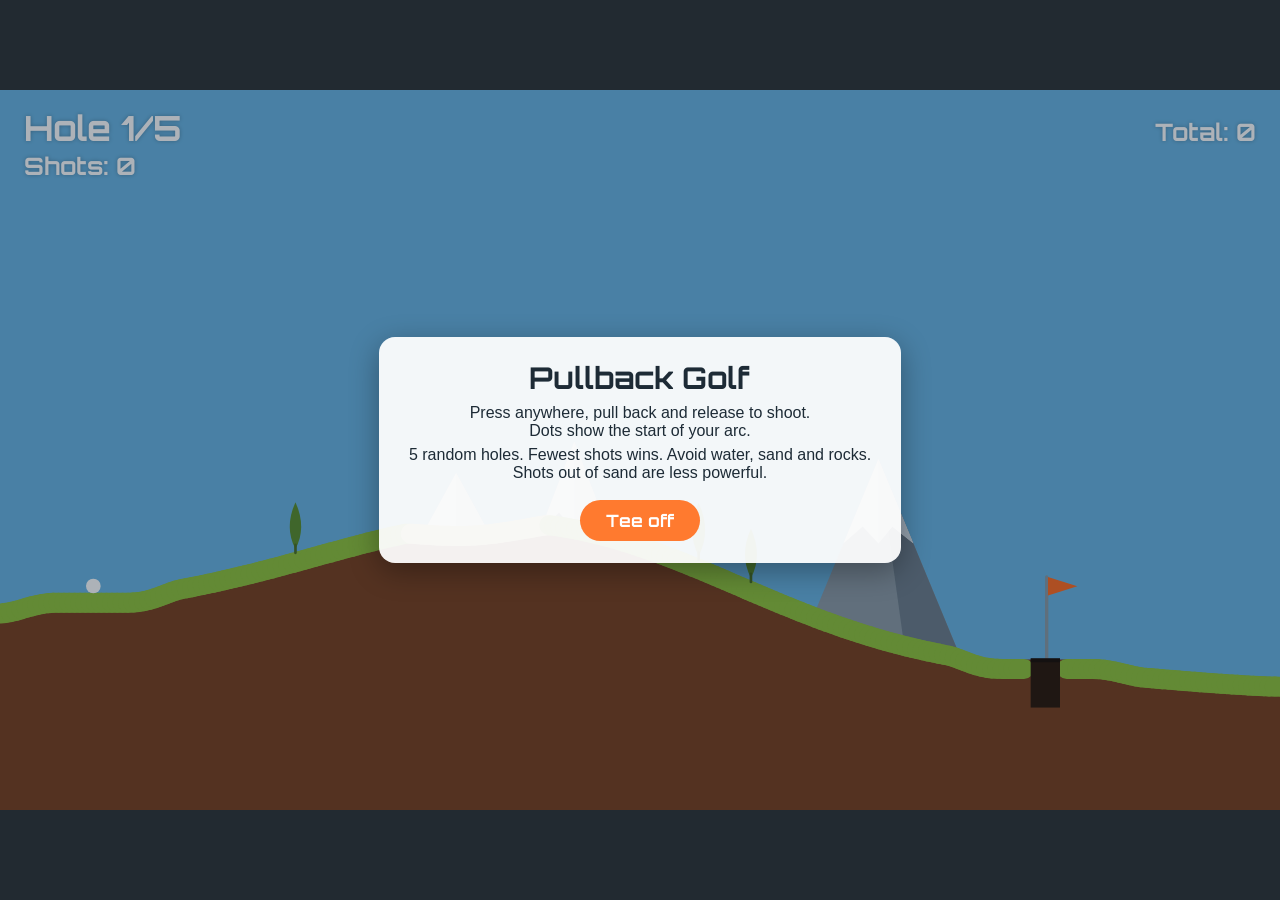
==== public/games/pullback-golf.html @ 54738fc1 "Add Pullback Golf with sand-landing power warning" ====
<!DOCTYPE html>
<html lang="en">
<head>
<meta charset="utf-8">
<meta name="viewport" content="width=device-width, initial-scale=1, viewport-fit=cover">
<title>Pullback Golf</title>
<link href="https://fonts.googleapis.com/css2?family=Orbitron:wght@700&display=swap" rel="stylesheet">
<style>
:root{--bg:#222a31;--panel:#ffffffee;--ink:#1d2b36;--btn:#ff7a2f;--btnink:#fff;box-sizing:border-box;padding-top:env(safe-area-inset-top,0px);padding-bottom:env(safe-area-inset-bottom,0px)}
@media (prefers-color-scheme:dark){:root:not([data-theme="light"]){--bg:#1a2026;--panel:#e9f1f7f2;--ink:#1d2b36}}
html,body{height:100%;margin:0;background:var(--bg);overflow:hidden;font-family:'Trebuchet MS',Verdana,sans-serif}
#wrap{height:100%;display:flex;align-items:center;justify-content:center}
#stage{position:relative;width:min(100vw,calc((100vh - env(safe-area-inset-top,0px) - env(safe-area-inset-bottom,0px))*16/9));aspect-ratio:16/9;touch-action:none;user-select:none}
canvas{position:absolute;inset:0;width:100%;height:100%;display:block}
#ov{position:absolute;inset:0;display:flex;align-items:center;justify-content:center;background:#0a1a2a55}
#ov[hidden]{display:none}
.card{background:var(--panel);color:var(--ink);border-radius:16px;padding:22px 30px;text-align:center;max-width:80%;box-shadow:0 8px 30px #0005}
.card h1{font:700 clamp(18px,3.4vw,30px) Orbitron,sans-serif;margin:0 0 8px}
.card p{margin:6px 0;font-size:clamp(12px,1.8vw,16px)}
.card button{margin-top:12px;border:0;border-radius:24px;padding:10px 26px;background:var(--btn);color:var(--btnink);font:700 clamp(13px,2vw,17px) Orbitron,sans-serif;cursor:pointer}
table{margin:8px auto;border-collapse:collapse;font-size:clamp(12px,1.8vw,16px)}
td,th{padding:3px 14px;border-bottom:1px solid #0002}
</style>
</head>
<body>
<div id="wrap"><div id="stage"><canvas id="c"></canvas><div id="ov"></div></div></div>
<script>
(function(){
var W=960,H=540,G=900,R=5.5,MAXD=75,K=950/MAXD,HOLES=5,ST=4;
var cv=document.getElementById('c'),ctx=cv.getContext('2d'),ov=document.getElementById('ov'),stage=document.getElementById('stage');
var sc=1,T=[],sand=[],cup=[],ball={},hole={},pond=null,rocks=[],trees=[],mts=[],zones=[];
var state='intro',hi=0,scores=[],strokes=0,aim=null,still=0,rollT=0,toast='',toastT=0,sinkT=0,last={x:0,y:0};
function rnd(a,b){return a+Math.random()*(b-a)}
function ss(t){return t*t*(3-2*t)}
function getH(x){if(Math.abs(x-hole.x)<11)return hole.y+34;var f=x/ST;if(f<0)f=0;if(f>T.length-1.001)f=T.length-1.001;var i=f|0;return T[i]+(T[i+1]-T[i])*(f-i)}
function isSand(x){var i=Math.round(x/ST);return sand[Math.max(0,Math.min(T.length-1,i))]}
function free(a,b){for(var i=0;i<zones.length;i++)if(a<zones[i][1]+35&&b>zones[i][0]-35)return false;return true}
function flat(cx,half,fall,y){for(var i=0;i<T.length;i++){var d=Math.abs(i*ST-cx),w=d<half?1:d<half+fall?1-ss((d-half)/fall):0;T[i]=T[i]*(1-w)+y*w}}
function gen(n){
  hole={};T=[];sand=[];cup=[];rocks=[];trees=[];mts=[];zones=[];pond=null;
  var base=rnd(350,400),a1=rnd(25,50),f1=rnd(.004,.008),p1=rnd(0,6),a2=rnd(8,22),f2=rnd(.012,.022),p2=rnd(0,6),sl=rnd(-.05,.05);
  for(var i=0;i<=W/ST;i++){var x=i*ST;T.push(base+a1*Math.sin(x*f1+p1)+a2*Math.sin(x*f2+p2)+sl*(x-480));sand.push(false);cup.push(false)}
  var hx=Math.round(rnd(700,880)/ST)*ST,ty=getH(70),hy=getH(hx);
  flat(70,26,40,ty);flat(hx,34,40,hy);hy=getH(hx);
  zones.push([30,115],[hx-75,hx+75]);
  var tries,w,s;
  if(false){for(tries=0;tries<25;tries++){w=rnd(90,140);s=rnd(190,hx-w-90);if(free(s,s+w)){
    for(var i=0;i<T.length;i++){var x=i*ST;if(x>=s&&x<=s+w)T[i]+=48*Math.sin(Math.PI*(x-s)/w)}
    pond={a:s,b:s+w,y:Math.min(getH(s),getH(s+w))+7};zones.push([s,s+w]);break}}}
  var ns=1+(Math.random()<.5)+(n>2);
  for(var k=0;k<ns;k++)for(tries=0;tries<25;tries++){w=rnd(70,110);s=rnd(160,hx-w-85);if(free(s,s+w)){
    for(var i=0;i<T.length;i++){var x=i*ST;if(x>=s&&x<=s+w){T[i]+=9*Math.sin(Math.PI*(x-s)/w);sand[i]=true}}
    zones.push([s,s+w]);break}}
  var nr=0;
  for(var k=0;k<nr;k++)for(tries=0;tries<25;tries++){var rx=rnd(200,hx-90),rr=rnd(13,20);if(free(rx-rr,rx+rr)){rocks.push({x:rx,y:getH(rx)-rr*.45,r:rr});zones.push([rx-rr,rx+rr]);break}}
  for(var i=0;i<T.length;i++)if(Math.abs(i*ST-hx)<=12){cup[i]=true}
  hole={x:hx,y:hy};
  for(var k=0;k<3;k++)mts.push({x:rnd(100,860),w:rnd(180,300),h:rnd(110,170)});
  for(var k=0;k<7;k++){var tx=rnd(130,930);if(free(tx-8,tx+8))trees.push({x:tx,s:rnd(.7,1.2)})}
  ball={x:70,y:ty-R,vx:0,vy:0};last={x:70,y:ty-R};strokes=0;state='aim';still=0;
}
function resize(){var r=stage.getBoundingClientRect(),d=window.devicePixelRatio||1;cv.width=Math.round(r.width*d);cv.height=Math.round(r.height*d);sc=cv.width/W}
function msg(t,ms){toast=t;toastT=ms||1.4}
function shoot(vx,vy){last={x:ball.x,y:ball.y};var w=isSand(ball.x)?.55:1;ball.vx=vx*w;ball.vy=vy*w;strokes++;state='roll';still=0;rollT=0}
function oob(){var b=ball;b.x=70;b.y=getH(70)-R;b.vx=b.vy=0;strokes++;state='aim';still=0;msg('Out of bounds! +1 shot',1.6)}
function step(dt){
  var b=ball;b.vy+=G*dt;b.x+=b.vx*dt;b.y+=b.vy*dt;
  if(b.x<R||b.x>W-R){oob();return}
  
  var sp=Math.hypot(b.vx,b.vy);
  if(Math.abs(b.x-hole.x)<11&&b.y>hole.y+2){state='holed';sinkT=0;return}
  for(var i=0;i<rocks.length;i++){var o=rocks[i],dx=b.x-o.x,dy=b.y-o.y,d=Math.hypot(dx,dy);
    if(d<R+o.r&&d>0){var nx=dx/d,ny=dy/d;b.x=o.x+nx*(R+o.r);b.y=o.y+ny*(R+o.r);var vn=b.vx*nx+b.vy*ny;if(vn<0){b.vx-=1.6*vn*nx;b.vy-=1.6*vn*ny}}}
  var h=getH(b.x);
  if(b.y+R>h){
    var s=(getH(b.x+3)-getH(b.x-3))/6,l=Math.sqrt(1+s*s),nx=s/l,ny=-1/l;
    b.y=h-R*Math.min(l,1.5);
    var vn=b.vx*nx+b.vy*ny,sa=isSand(b.x);
    if(vn<0){var e=sa?0:(-vn<60?0:.12);b.vx-=(1+e)*vn*nx;b.vy-=(1+e)*vn*ny}
    var f=Math.exp(-(sa?28:3.4)*dt)*(vn<-60?(sa?.2:.8):1);
    var vn2=b.vx*nx+b.vy*ny,tx=b.vx-vn2*nx,ty=b.vy-vn2*ny;
    b.vx=vn2*nx+tx*f;b.vy=vn2*ny+ty*f;
    if(Math.hypot(b.vx,b.vy)<16)still+=dt;else still=0;
  } else still=0;
  if(pond&&b.x>pond.a&&b.x<pond.b&&b.y>pond.y){b.x=last.x;b.y=last.y;b.vx=b.vy=0;strokes++;state='aim';msg('Splash! +1 shot',1.6);return}
  if(b.y>H+60){b.x=last.x;b.y=last.y;b.vx=b.vy=0;strokes++;state='aim';msg('Out of bounds! +1 shot',1.6)}
  if(still>.35){b.vx=b.vy=0;state='aim';still=0;if(isSand(b.x))msg('Landed in sand — your next shot is less powerful!',2.4)}
}
function showOv(html){ov.innerHTML='<div class="card">'+html+'</div>';ov.hidden=false}
function endHole(){
  scores[hi]=strokes;
  var t=strokes===1?'Hole in one!':strokes+' shots';
  if(hi<HOLES-1){state='between';showOv('<h1>Hole '+(hi+1)+' done</h1><p>'+t+'</p><button id="nx">Next hole</button>');document.getElementById('nx').onclick=function(e){e.stopPropagation();hi++;ov.hidden=true;gen(hi)}}
  else{state='done';var tot=scores.reduce(function(a,b){return a+b},0),rows='';
    scores.forEach(function(s,i){rows+='<tr><td>Hole '+(i+1)+'</td><td>'+s+'</td></tr>'});
    showOv('<h1>Round complete</h1><table>'+rows+'<tr><th>Total</th><th>'+tot+'</th></tr></table><p>Lower is better.</p><button id="nx">New round</button>');
    document.getElementById('nx').onclick=function(e){e.stopPropagation();newRound()}}
}
function newRound(){hi=0;scores=[];ov.hidden=true;gen(0)}
function aimVel(){var dx=(aim.px-aim.sx)/sc,dy=(aim.py-aim.sy)/sc,l=Math.hypot(dx,dy);if(l>MAXD){dx*=MAXD/l;dy*=MAXD/l;l=MAXD}return{vx:-dx*K,vy:-dy*K,len:l}}
function pt(e){var r=cv.getBoundingClientRect();return[(e.clientX-r.left)*cv.width/r.width,(e.clientY-r.top)*cv.height/r.height]}
stage.addEventListener('pointerdown',function(e){
  if(e.target.closest('button'))return;e.preventDefault();
  if(state==='intro'){ov.hidden=true;newRound();return}
  if(state!=='aim')return;var p=pt(e);
  aim={sx:p[0],sy:p[1],px:p[0],py:p[1],id:e.pointerId};try{stage.setPointerCapture(e.pointerId)}catch(x){}});
stage.addEventListener('pointermove',function(e){if(!aim||e.pointerId!==aim.id)return;var p=pt(e);aim.px=p[0];aim.py=p[1]});
function rel(e,c){if(!aim||e.pointerId!==aim.id)return;var v=aimVel();aim=null;if(!c&&state==='aim'&&v.len>12)shoot(v.vx,v.vy)}
stage.addEventListener('pointerup',function(e){rel(e,false)});
stage.addEventListener('pointercancel',function(e){rel(e,true)});

function draw(){
  ctx.setTransform(sc,0,0,sc,0,0);
  ctx.fillStyle='#69b4e2';ctx.fillRect(0,0,W,H);
  var m,i;
  for(i=0;i<mts.length;i++){m=mts[i];var by=H;
    ctx.fillStyle='#8c9aa5';ctx.beginPath();ctx.moveTo(m.x-m.w/2,by);ctx.lineTo(m.x,by-m.h-120);ctx.lineTo(m.x+m.w/2,by);ctx.fill();
    ctx.fillStyle='#6d7d89';ctx.beginPath();ctx.moveTo(m.x,by-m.h-120);ctx.lineTo(m.x+m.w/2,by);ctx.lineTo(m.x+m.w/6,by);ctx.fill();
    var cx=m.x,cy=by-m.h-120,d=(m.h+120)*.24,hw=m.w/2*.24;ctx.fillStyle='#fff';ctx.beginPath();ctx.moveTo(cx,cy);ctx.lineTo(cx+hw,cy+d);ctx.lineTo(cx+hw*.4,cy+d*.8);ctx.lineTo(cx,cy+d);ctx.lineTo(cx-hw*.45,cy+d*.8);ctx.lineTo(cx-hw,cy+d);ctx.fill();ctx.fillStyle='#d9e4ec';ctx.beginPath();ctx.moveTo(cx,cy);ctx.lineTo(cx+hw,cy+d);ctx.lineTo(cx+hw*.4,cy+d*.8);ctx.lineTo(cx,cy+d);ctx.fill()}
  if(pond){ctx.fillStyle='#3f93d6';ctx.fillRect(pond.a,pond.y,pond.b-pond.a,H-pond.y);ctx.fillStyle='#ffffff66';ctx.fillRect(pond.a,pond.y,pond.b-pond.a,2)}
  ctx.fillStyle='#7a3f1d';ctx.beginPath();ctx.moveTo(0,H);for(i=0;i<T.length;i++)ctx.lineTo(i*ST,T[i]);ctx.lineTo(W,H);ctx.fill();
  ctx.lineCap='round';ctx.lineWidth=15;
  for(i=0;i<T.length-1;i++){if(cup[i]||cup[i+1])continue;
    ctx.strokeStyle=sand[i]?'#e6cf8b':'#8fc23a';ctx.beginPath();ctx.moveTo(i*ST,T[i]+7);ctx.lineTo((i+1)*ST,T[i+1]+7);ctx.stroke()}
  ctx.fillStyle='#2a1608';ctx.fillRect(hole.x-11,hole.y,22,36);
  for(i=0;i<trees.length;i++){var t=trees[i],ty=getH(t.x);if(ty>H)continue;var h=40*t.s,w=9*t.s;
    ctx.fillStyle='#5a8d2b';ctx.beginPath();ctx.moveTo(t.x,ty-h);ctx.quadraticCurveTo(t.x+w,ty-h*.5,t.x,ty-3);ctx.quadraticCurveTo(t.x-w,ty-h*.5,t.x,ty-h);ctx.fill();
    ctx.strokeStyle='#4a6f23';ctx.lineWidth=2;ctx.beginPath();ctx.moveTo(t.x,ty);ctx.lineTo(t.x,ty-6);ctx.stroke()}
  for(i=0;i<rocks.length;i++){var o=rocks[i];ctx.fillStyle='#7b8189';ctx.beginPath();ctx.arc(o.x,o.y,o.r,0,7);ctx.fill();ctx.fillStyle='#a2a9b0';ctx.beginPath();ctx.arc(o.x-o.r*.25,o.y-o.r*.3,o.r*.55,0,7);ctx.fill()}
  ctx.strokeStyle='#8a9aa5';ctx.lineWidth=2.5;ctx.beginPath();ctx.moveTo(hole.x+1,hole.y);ctx.lineTo(hole.x+1,hole.y-62);ctx.stroke();
  ctx.fillStyle='#ff6a1f';ctx.beginPath();ctx.moveTo(hole.x+2,hole.y-62);ctx.lineTo(hole.x+24,hole.y-55);ctx.lineTo(hole.x+2,hole.y-48);ctx.fill();
  ctx.fillStyle='#1a0d04';ctx.fillRect(hole.x-11,hole.y-1,22,3);
  if(aim&&state==='aim'){var v=aimVel(),px=ball.x,py=ball.y;
    for(var tt=.05,tm=.5+.5*v.len/MAXD;tt<tm;tt+=.055){var x=px+v.vx*tt,y=py+v.vy*tt+.5*G*tt*tt;if(y>getH(x)||x<0||x>W)break;
      ctx.fillStyle='rgba(255,255,255,'+Math.max(0,1-tt/tm)+')';ctx.beginPath();ctx.arc(x,y,3*(1-.5*tt/tm),0,7);ctx.fill()}
    ctx.strokeStyle='#ffffff55';ctx.lineWidth=3;ctx.beginPath();ctx.moveTo(px,py);ctx.lineTo(px-v.vx/K,py-v.vy/K);ctx.stroke()}
  var bx=ball.x,by2=ball.y,br=R;
  if(state==='holed'){var q=Math.min(1,sinkT/.5);by2=hole.y+q*14;br=R*(1-q*.4)}
  ctx.fillStyle='#fff';ctx.beginPath();ctx.arc(bx,by2,br,0,7);ctx.fill();
  ctx.fillStyle='#fff';ctx.strokeStyle='#0006';ctx.lineWidth=3;ctx.font='700 26px Orbitron,Trebuchet MS,sans-serif';ctx.textAlign='left';
  ctx.shadowColor='#0004';ctx.shadowBlur=4;ctx.fillText('Hole '+(hi+1)+'/'+HOLES,18,38);
  ctx.font='700 18px Orbitron,Trebuchet MS,sans-serif';ctx.fillText('Shots: '+strokes,18,64);
  var tot=scores.reduce(function(a,b){return a+b},0);ctx.textAlign='right';ctx.fillText('Total: '+(tot+(state==='done'?0:strokes)),W-18,38);
  if(toastT>0){ctx.textAlign='center';ctx.font='700 24px Orbitron,Trebuchet MS,sans-serif';ctx.fillText(toast,W/2,90)}
  ctx.shadowBlur=0;
}
var lt=0;
function frame(t){
  var dt=Math.min(.033,(t-lt)/1000||0);lt=t;
  if(toastT>0)toastT-=dt;
  if(state==='roll'){rollT+=dt;var n=Math.ceil(dt/(1/240)),d=dt/n;for(var i=0;i<n&&state==='roll';i++)step(d);if(rollT>25&&state==='roll'){ball.vx=ball.vy=0;state='aim';if(isSand(ball.x))msg('Landed in sand — your next shot is less powerful!',2.4)}}
  else if(state==='holed'){sinkT+=dt;if(sinkT>.8){state='wait';endHole()}}
  draw();requestAnimationFrame(frame);
}
window.addEventListener('resize',resize);resize();gen(0);state='intro';
showOv('<h1>Pullback Golf</h1><p>Press anywhere, pull back and release to shoot.<br>Dots show the start of your arc.</p><p>5 random holes. Fewest shots wins. Avoid water, sand and rocks.<br>Shots out of sand are less powerful.</p><button id="go">Tee off</button>');
document.getElementById('go').onclick=function(e){e.stopPropagation();ov.hidden=true;newRound()};
requestAnimationFrame(frame);
})();
</script>
</body>
</html>
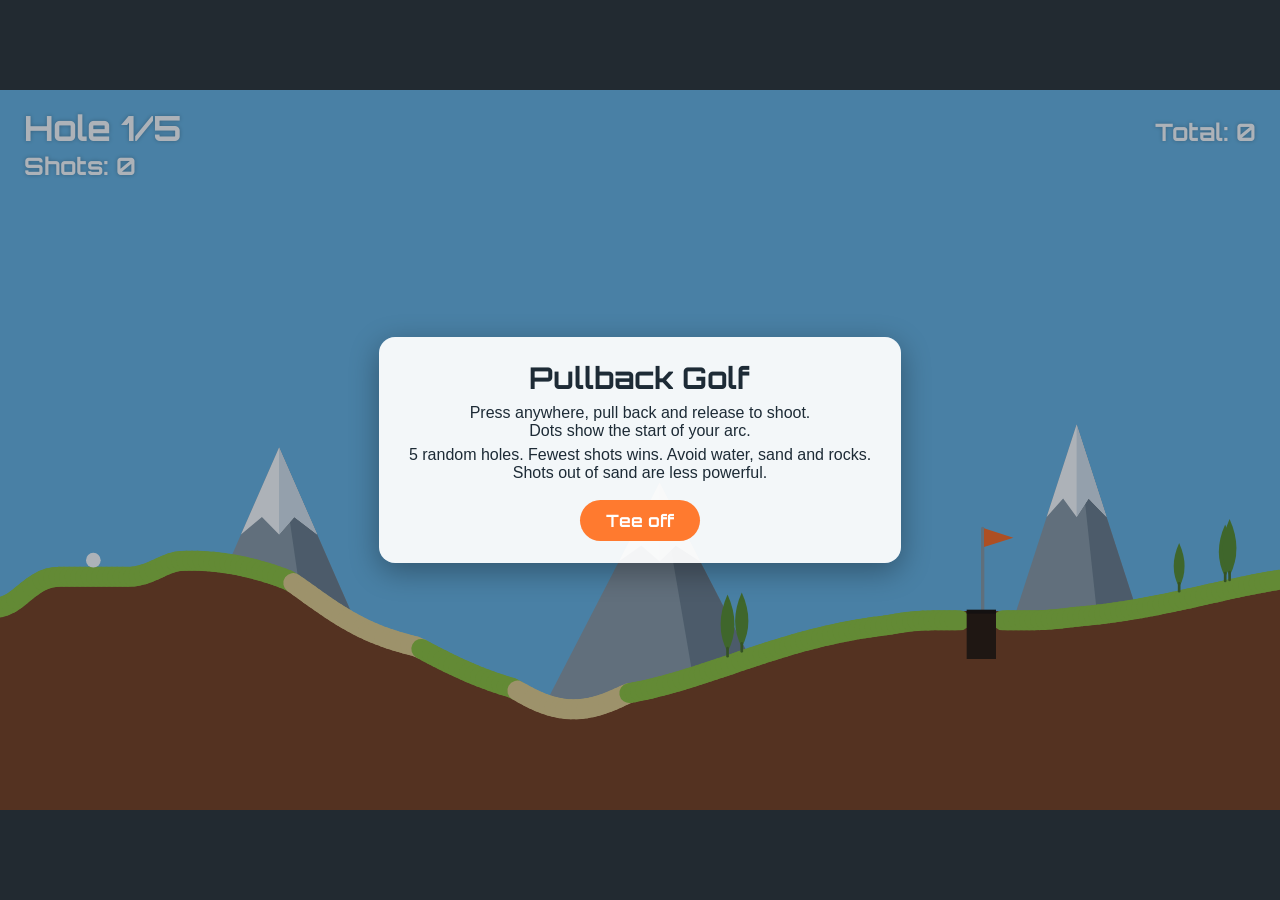
==== commit ef947eb6: "Pullback Golf: hole is a real dip with low bounce; ball counts only once it settles in the cup" ====
--- a/public/games/pullback-golf.html
+++ b/public/games/pullback-golf.html
@@ -32,7 +32,8 @@
 var state='intro',hi=0,scores=[],strokes=0,aim=null,still=0,rollT=0,toast='',toastT=0,sinkT=0,last={x:0,y:0};
 function rnd(a,b){return a+Math.random()*(b-a)}
 function ss(t){return t*t*(3-2*t)}
-function getH(x){if(Math.abs(x-hole.x)<11)return hole.y+34;var f=x/ST;if(f<0)f=0;if(f>T.length-1.001)f=T.length-1.001;var i=f|0;return T[i]+(T[i+1]-T[i])*(f-i)}
+function getH(x){if(Math.abs(x-hole.x)<11)return hole.y+34;return tH(x)}
+function tH(x){var f=x/ST;if(f<0)f=0;if(f>T.length-1.001)f=T.length-1.001;var i=f|0;return T[i]+(T[i+1]-T[i])*(f-i)}
 function isSand(x){var i=Math.round(x/ST);return sand[Math.max(0,Math.min(T.length-1,i))]}
 function free(a,b){for(var i=0;i<zones.length;i++)if(a<zones[i][1]+35&&b>zones[i][0]-35)return false;return true}
 function flat(cx,half,fall,y){for(var i=0;i<T.length;i++){var d=Math.abs(i*ST-cx),w=d<half?1:d<half+fall?1-ss((d-half)/fall):0;T[i]=T[i]*(1-w)+y*w}}
@@ -63,17 +64,29 @@
 function msg(t,ms){toast=t;toastT=ms||1.4}
 function shoot(vx,vy){last={x:ball.x,y:ball.y};var w=isSand(ball.x)?.55:1;ball.vx=vx*w;ball.vy=vy*w;strokes++;state='roll';still=0;rollT=0}
 function oob(){var b=ball;b.x=70;b.y=getH(70)-R;b.vx=b.vy=0;strokes++;state='aim';still=0;msg('Out of bounds! +1 shot',1.6)}
+function seg(ax,ay,bx,by,e,fr,dt){var b=ball,ux=bx-ax,uy=by-ay,t=((b.x-ax)*ux+(b.y-ay)*uy)/(ux*ux+uy*uy);t=t<0?0:t>1?1:t;
+  var cx=ax+ux*t,cy=ay+uy*t,dx=b.x-cx,dy=b.y-cy,d=Math.hypot(dx,dy);if(d>=R||d===0)return false;
+  var nx=dx/d,ny=dy/d;b.x=cx+nx*R;b.y=cy+ny*R;var vn=b.vx*nx+b.vy*ny;
+  if(vn<0){var ee=-vn<40?0:e;b.vx-=(1+ee)*vn*nx;b.vy-=(1+ee)*vn*ny}
+  var f=Math.exp(-fr*dt),vn2=b.vx*nx+b.vy*ny,tx=b.vx-vn2*nx,ty=b.vy-vn2*ny;b.vx=vn2*nx+tx*f;b.vy=vn2*ny+ty*f;return true}
+var CUP_E=.05;
+function inCup(){return Math.abs(ball.x-hole.x)<11}
 function step(dt){
   var b=ball;b.vy+=G*dt;b.x+=b.vx*dt;b.y+=b.vy*dt;
   if(b.x<R||b.x>W-R){oob();return}
   
   var sp=Math.hypot(b.vx,b.vy);
-  if(Math.abs(b.x-hole.x)<11&&b.y>hole.y+2){state='holed';sinkT=0;return}
   for(var i=0;i<rocks.length;i++){var o=rocks[i],dx=b.x-o.x,dy=b.y-o.y,d=Math.hypot(dx,dy);
     if(d<R+o.r&&d>0){var nx=dx/d,ny=dy/d;b.x=o.x+nx*(R+o.r);b.y=o.y+ny*(R+o.r);var vn=b.vx*nx+b.vy*ny;if(vn<0){b.vx-=1.6*vn*nx;b.vy-=1.6*vn*ny}}}
-  var h=getH(b.x);
-  if(b.y+R>h){
-    var s=(getH(b.x+3)-getH(b.x-3))/6,l=Math.sqrt(1+s*s),nx=s/l,ny=-1/l;
+  var L=hole.x-11,Rr=hole.x+11,F=hole.y+34,cupIn=inCup(),hit=false;
+  if(seg(L,hole.y,L,F,CUP_E,3,dt))hit=true;
+  if(seg(Rr,hole.y,Rr,F,CUP_E,3,dt))hit=true;
+  if(seg(L,F,Rr,F,CUP_E,14,dt))hit=true;
+  if(hit){if(Math.hypot(b.vx,b.vy)<16)still+=dt;else still=0}
+  var h=tH(b.x);
+  if(cupIn){if(!hit)still=0}
+  else if(b.y+R>h){
+    var s=(tH(b.x+3)-tH(b.x-3))/6,l=Math.sqrt(1+s*s),nx=s/l,ny=-1/l;
     b.y=h-R*Math.min(l,1.5);
     var vn=b.vx*nx+b.vy*ny,sa=isSand(b.x);
     if(vn<0){var e=sa?0:(-vn<60?0:.12);b.vx-=(1+e)*vn*nx;b.vy-=(1+e)*vn*ny}
@@ -84,6 +97,7 @@
   } else still=0;
   if(pond&&b.x>pond.a&&b.x<pond.b&&b.y>pond.y){b.x=last.x;b.y=last.y;b.vx=b.vy=0;strokes++;state='aim';msg('Splash! +1 shot',1.6);return}
   if(b.y>H+60){b.x=last.x;b.y=last.y;b.vx=b.vy=0;strokes++;state='aim';msg('Out of bounds! +1 shot',1.6)}
+  if(still>.35&&inCup()){if(b.y>hole.y){state='holed';sinkT=0;b.vx=b.vy=0;return}b.vx+=(hole.x>b.x?30:-30);still=0}
   if(still>.35){b.vx=b.vy=0;state='aim';still=0;if(isSand(b.x))msg('Landed in sand — your next shot is less powerful!',2.4)}
 }
 function showOv(html){ov.innerHTML='<div class="card">'+html+'</div>';ov.hidden=false}
@@ -135,7 +149,6 @@
       ctx.fillStyle='rgba(255,255,255,'+Math.max(0,1-tt/tm)+')';ctx.beginPath();ctx.arc(x,y,3*(1-.5*tt/tm),0,7);ctx.fill()}
     ctx.strokeStyle='#ffffff55';ctx.lineWidth=3;ctx.beginPath();ctx.moveTo(px,py);ctx.lineTo(px-v.vx/K,py-v.vy/K);ctx.stroke()}
   var bx=ball.x,by2=ball.y,br=R;
-  if(state==='holed'){var q=Math.min(1,sinkT/.5);by2=hole.y+q*14;br=R*(1-q*.4)}
   ctx.fillStyle='#fff';ctx.beginPath();ctx.arc(bx,by2,br,0,7);ctx.fill();
   ctx.fillStyle='#fff';ctx.strokeStyle='#0006';ctx.lineWidth=3;ctx.font='700 26px Orbitron,Trebuchet MS,sans-serif';ctx.textAlign='left';
   ctx.shadowColor='#0004';ctx.shadowBlur=4;ctx.fillText('Hole '+(hi+1)+'/'+HOLES,18,38);
@@ -148,7 +161,7 @@
 function frame(t){
   var dt=Math.min(.033,(t-lt)/1000||0);lt=t;
   if(toastT>0)toastT-=dt;
-  if(state==='roll'){rollT+=dt;var n=Math.ceil(dt/(1/240)),d=dt/n;for(var i=0;i<n&&state==='roll';i++)step(d);if(rollT>25&&state==='roll'){ball.vx=ball.vy=0;state='aim';if(isSand(ball.x))msg('Landed in sand — your next shot is less powerful!',2.4)}}
+  if(state==='roll'){rollT+=dt;var n=Math.ceil(dt/(1/240)),d=dt/n;for(var i=0;i<n&&state==='roll';i++)step(d);if(rollT>25&&state==='roll'){ball.vx=ball.vy=0;if(inCup()&&ball.y>hole.y){state='holed';sinkT=0}else{state='aim';if(isSand(ball.x))msg('Landed in sand — your next shot is less powerful!',2.4)}}}
   else if(state==='holed'){sinkT+=dt;if(sinkT>.8){state='wait';endHole()}}
   draw();requestAnimationFrame(frame);
 }
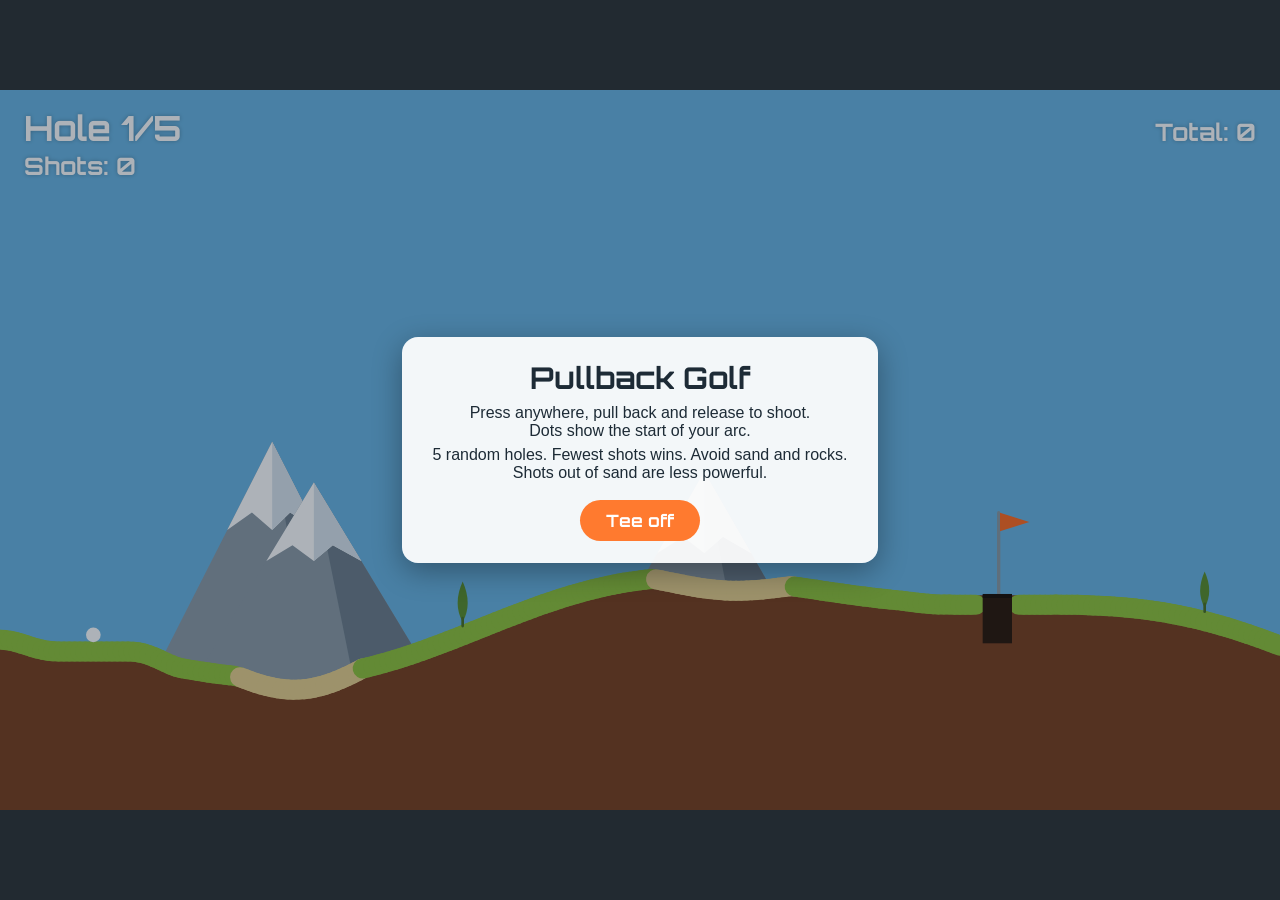
==== commit 86912096: "Pullback Golf: sand aim line shows reduced power, softer sand penalty (70%), remove water from intro" ====
--- a/public/games/pullback-golf.html
+++ b/public/games/pullback-golf.html
@@ -26,7 +26,7 @@
 <div id="wrap"><div id="stage"><canvas id="c"></canvas><div id="ov"></div></div></div>
 <script>
 (function(){
-var W=960,H=540,G=900,R=5.5,MAXD=75,K=950/MAXD,HOLES=5,ST=4;
+var W=960,H=540,G=900,R=5.5,MAXD=75,K=950/MAXD,HOLES=5,ST=4,SAND=.7;
 var cv=document.getElementById('c'),ctx=cv.getContext('2d'),ov=document.getElementById('ov'),stage=document.getElementById('stage');
 var sc=1,T=[],sand=[],cup=[],ball={},hole={},pond=null,rocks=[],trees=[],mts=[],zones=[];
 var state='intro',hi=0,scores=[],strokes=0,aim=null,still=0,rollT=0,toast='',toastT=0,sinkT=0,last={x:0,y:0};
@@ -62,7 +62,7 @@
 }
 function resize(){var r=stage.getBoundingClientRect(),d=window.devicePixelRatio||1;cv.width=Math.round(r.width*d);cv.height=Math.round(r.height*d);sc=cv.width/W}
 function msg(t,ms){toast=t;toastT=ms||1.4}
-function shoot(vx,vy){last={x:ball.x,y:ball.y};var w=isSand(ball.x)?.55:1;ball.vx=vx*w;ball.vy=vy*w;strokes++;state='roll';still=0;rollT=0}
+function shoot(vx,vy){last={x:ball.x,y:ball.y};ball.vx=vx;ball.vy=vy;strokes++;state='roll';still=0;rollT=0}
 function oob(){var b=ball;b.x=70;b.y=getH(70)-R;b.vx=b.vy=0;strokes++;state='aim';still=0;msg('Out of bounds! +1 shot',1.6)}
 function seg(ax,ay,bx,by,e,fr,dt){var b=ball,ux=bx-ax,uy=by-ay,t=((b.x-ax)*ux+(b.y-ay)*uy)/(ux*ux+uy*uy);t=t<0?0:t>1?1:t;
   var cx=ax+ux*t,cy=ay+uy*t,dx=b.x-cx,dy=b.y-cy,d=Math.hypot(dx,dy);if(d>=R||d===0)return false;
@@ -111,7 +111,7 @@
     document.getElementById('nx').onclick=function(e){e.stopPropagation();newRound()}}
 }
 function newRound(){hi=0;scores=[];ov.hidden=true;gen(0)}
-function aimVel(){var dx=(aim.px-aim.sx)/sc,dy=(aim.py-aim.sy)/sc,l=Math.hypot(dx,dy);if(l>MAXD){dx*=MAXD/l;dy*=MAXD/l;l=MAXD}return{vx:-dx*K,vy:-dy*K,len:l}}
+function aimVel(){var dx=(aim.px-aim.sx)/sc,dy=(aim.py-aim.sy)/sc,l=Math.hypot(dx,dy);if(l>MAXD){dx*=MAXD/l;dy*=MAXD/l;l=MAXD}var raw=l,w=isSand(ball.x)?SAND:1;return{vx:-dx*K*w,vy:-dy*K*w,len:l*w,raw:raw}}
 function pt(e){var r=cv.getBoundingClientRect();return[(e.clientX-r.left)*cv.width/r.width,(e.clientY-r.top)*cv.height/r.height]}
 stage.addEventListener('pointerdown',function(e){
   if(e.target.closest('button'))return;e.preventDefault();
@@ -119,7 +119,7 @@
   if(state!=='aim')return;var p=pt(e);
   aim={sx:p[0],sy:p[1],px:p[0],py:p[1],id:e.pointerId};try{stage.setPointerCapture(e.pointerId)}catch(x){}});
 stage.addEventListener('pointermove',function(e){if(!aim||e.pointerId!==aim.id)return;var p=pt(e);aim.px=p[0];aim.py=p[1]});
-function rel(e,c){if(!aim||e.pointerId!==aim.id)return;var v=aimVel();aim=null;if(!c&&state==='aim'&&v.len>12)shoot(v.vx,v.vy)}
+function rel(e,c){if(!aim||e.pointerId!==aim.id)return;var v=aimVel();aim=null;if(!c&&state==='aim'&&v.raw>12)shoot(v.vx,v.vy)}
 stage.addEventListener('pointerup',function(e){rel(e,false)});
 stage.addEventListener('pointercancel',function(e){rel(e,true)});
 
@@ -166,7 +166,7 @@
   draw();requestAnimationFrame(frame);
 }
 window.addEventListener('resize',resize);resize();gen(0);state='intro';
-showOv('<h1>Pullback Golf</h1><p>Press anywhere, pull back and release to shoot.<br>Dots show the start of your arc.</p><p>5 random holes. Fewest shots wins. Avoid water, sand and rocks.<br>Shots out of sand are less powerful.</p><button id="go">Tee off</button>');
+showOv('<h1>Pullback Golf</h1><p>Press anywhere, pull back and release to shoot.<br>Dots show the start of your arc.</p><p>5 random holes. Fewest shots wins. Avoid sand and rocks.<br>Shots out of sand are less powerful.</p><button id="go">Tee off</button>');
 document.getElementById('go').onclick=function(e){e.stopPropagation();ov.hidden=true;newRound()};
 requestAnimationFrame(frame);
 })();
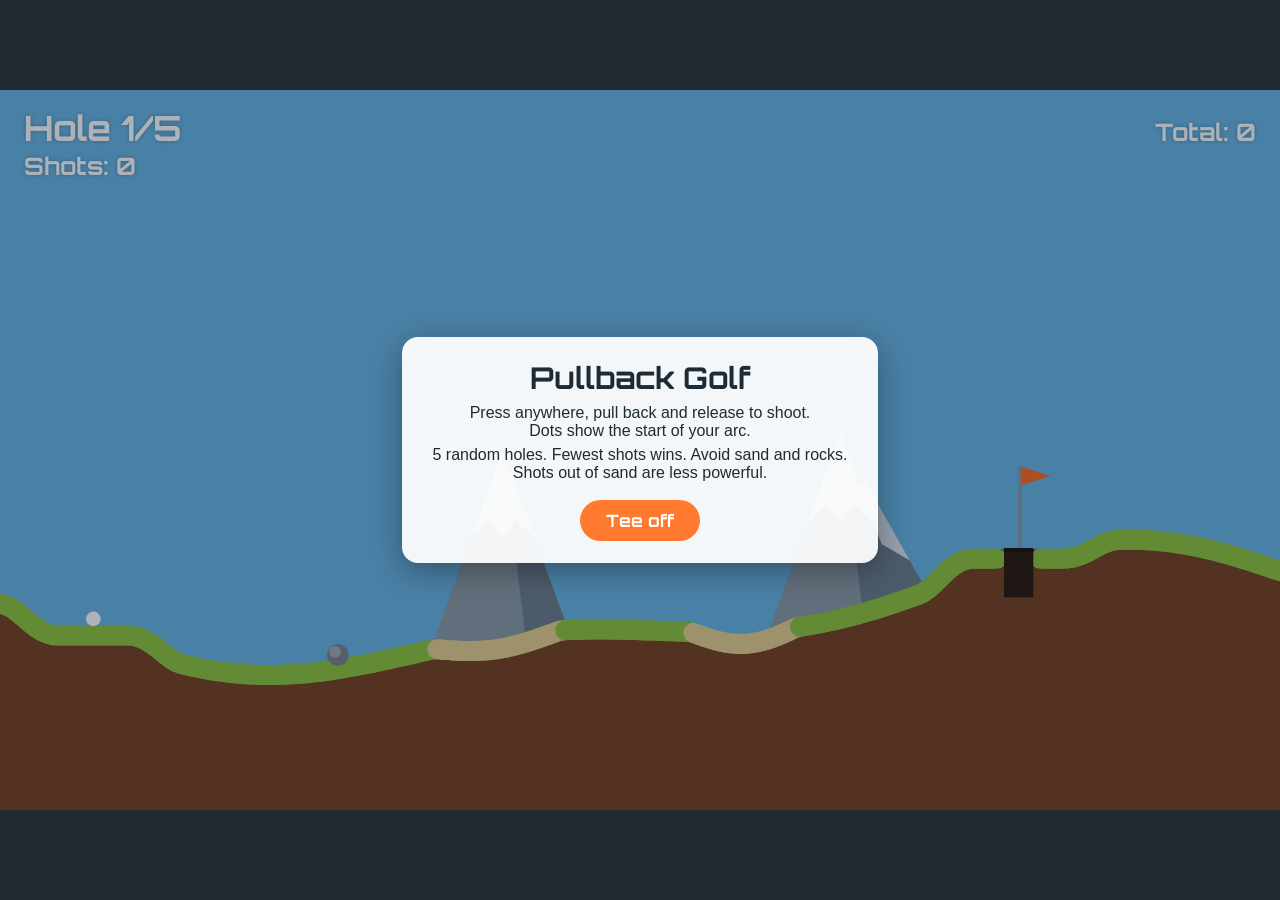
==== commit 0dc7c986: "Pullback Golf: add small rocks to courses" ====
--- a/public/games/pullback-golf.html
+++ b/public/games/pullback-golf.html
@@ -52,8 +52,8 @@
   for(var k=0;k<ns;k++)for(tries=0;tries<25;tries++){w=rnd(70,110);s=rnd(160,hx-w-85);if(free(s,s+w)){
     for(var i=0;i<T.length;i++){var x=i*ST;if(x>=s&&x<=s+w){T[i]+=9*Math.sin(Math.PI*(x-s)/w);sand[i]=true}}
     zones.push([s,s+w]);break}}
-  var nr=0;
-  for(var k=0;k<nr;k++)for(tries=0;tries<25;tries++){var rx=rnd(200,hx-90),rr=rnd(13,20);if(free(rx-rr,rx+rr)){rocks.push({x:rx,y:getH(rx)-rr*.45,r:rr});zones.push([rx-rr,rx+rr]);break}}
+  var nr=1+(Math.random()<.6)+(n>1);
+  for(var k=0;k<nr;k++)for(tries=0;tries<25;tries++){var rx=rnd(200,hx-90),rr=rnd(6,10);if(free(rx-rr,rx+rr)){rocks.push({x:rx,y:getH(rx)-rr*.45,r:rr});zones.push([rx-rr,rx+rr]);break}}
   for(var i=0;i<T.length;i++)if(Math.abs(i*ST-hx)<=12){cup[i]=true}
   hole={x:hx,y:hy};
   for(var k=0;k<3;k++)mts.push({x:rnd(100,860),w:rnd(180,300),h:rnd(110,170)});
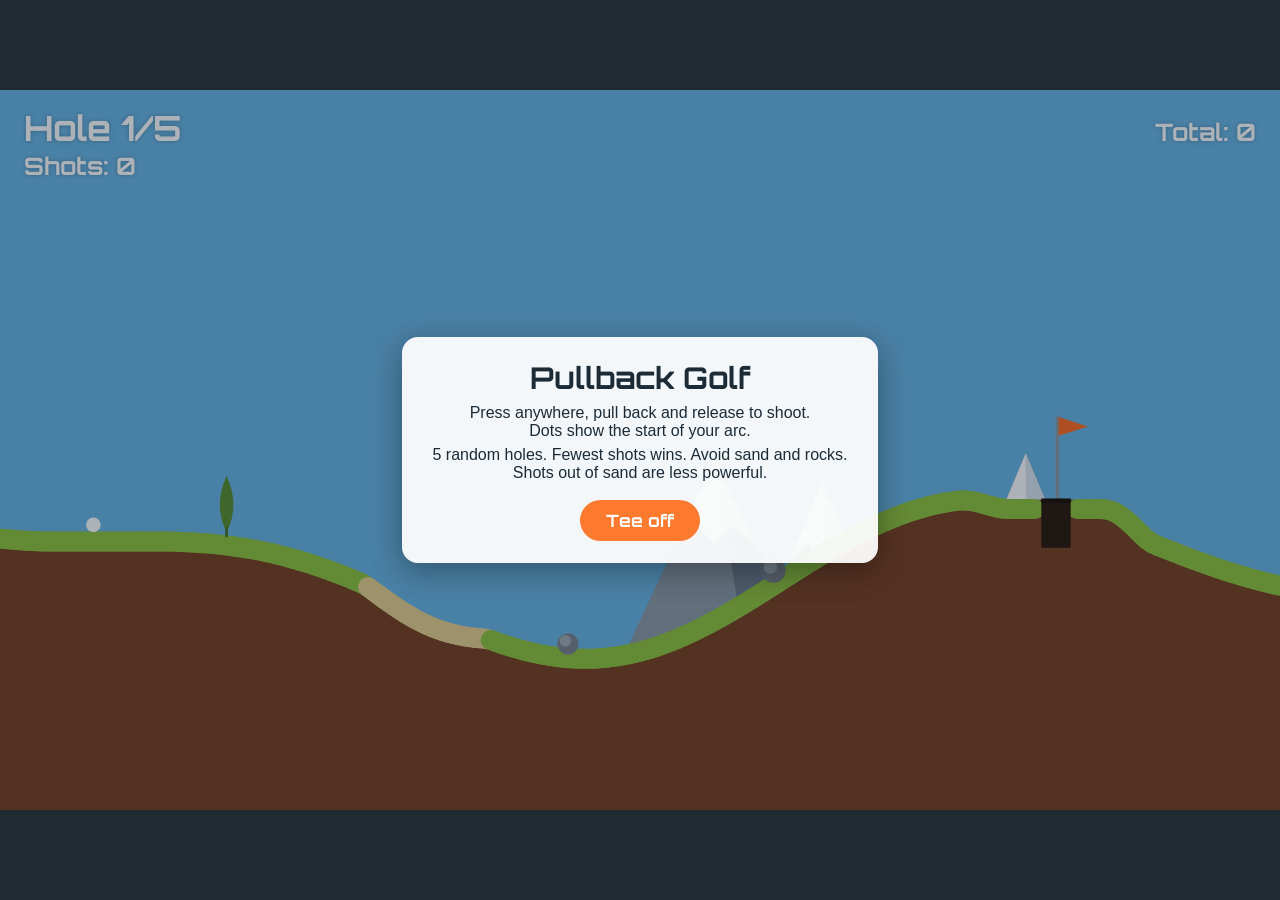
==== commit 9e291c38: "Fixed infinite bounce on rocks" ====
--- a/public/games/pullback-golf.html
+++ b/public/games/pullback-golf.html
@@ -62,7 +62,9 @@
 }
 function resize(){var r=stage.getBoundingClientRect(),d=window.devicePixelRatio||1;cv.width=Math.round(r.width*d);cv.height=Math.round(r.height*d);sc=cv.width/W}
 function msg(t,ms){toast=t;toastT=ms||1.4}
-function shoot(vx,vy){last={x:ball.x,y:ball.y};ball.vx=vx;ball.vy=vy;strokes++;state='roll';still=0;rollT=0}
+var anc=null;
+function settle(){ball.vx=ball.vy=0;anc=null;if(inCup()&&ball.y>hole.y){state='holed';sinkT=0}else{state='aim';still=0;if(isSand(ball.x))msg('Landed in sand — your next shot is less powerful!',2.4)}}
+function shoot(vx,vy){anc=null;last={x:ball.x,y:ball.y};ball.vx=vx;ball.vy=vy;strokes++;state='roll';still=0;rollT=0}
 function oob(){var b=ball;b.x=70;b.y=getH(70)-R;b.vx=b.vy=0;strokes++;state='aim';still=0;msg('Out of bounds! +1 shot',1.6)}
 function seg(ax,ay,bx,by,e,fr,dt){var b=ball,ux=bx-ax,uy=by-ay,t=((b.x-ax)*ux+(b.y-ay)*uy)/(ux*ux+uy*uy);t=t<0?0:t>1?1:t;
   var cx=ax+ux*t,cy=ay+uy*t,dx=b.x-cx,dy=b.y-cy,d=Math.hypot(dx,dy);if(d>=R||d===0)return false;
@@ -75,17 +77,17 @@
   var b=ball;b.vy+=G*dt;b.x+=b.vx*dt;b.y+=b.vy*dt;
   if(b.x<R||b.x>W-R){oob();return}
   
-  var sp=Math.hypot(b.vx,b.vy);
+  var touch=false;
   for(var i=0;i<rocks.length;i++){var o=rocks[i],dx=b.x-o.x,dy=b.y-o.y,d=Math.hypot(dx,dy);
-    if(d<R+o.r&&d>0){var nx=dx/d,ny=dy/d;b.x=o.x+nx*(R+o.r);b.y=o.y+ny*(R+o.r);var vn=b.vx*nx+b.vy*ny;if(vn<0){b.vx-=1.6*vn*nx;b.vy-=1.6*vn*ny}}}
+    if(d<R+o.r&&d>0){var nx=dx/d,ny=dy/d;b.x=o.x+nx*(R+o.r);b.y=o.y+ny*(R+o.r);var vn=b.vx*nx+b.vy*ny;
+      if(vn<0){var re=-vn<60?0:.6;b.vx-=(1+re)*vn*nx;b.vy-=(1+re)*vn*ny}
+      var rf=Math.exp(-4*dt),rv=b.vx*nx+b.vy*ny,rtx=b.vx-rv*nx,rty=b.vy-rv*ny;b.vx=rv*nx+rtx*rf;b.vy=rv*ny+rty*rf;touch=true}}
   var L=hole.x-11,Rr=hole.x+11,F=hole.y+34,cupIn=inCup(),hit=false;
   if(seg(L,hole.y,L,F,CUP_E,3,dt))hit=true;
   if(seg(Rr,hole.y,Rr,F,CUP_E,3,dt))hit=true;
   if(seg(L,F,Rr,F,CUP_E,14,dt))hit=true;
-  if(hit){if(Math.hypot(b.vx,b.vy)<16)still+=dt;else still=0}
-  var h=tH(b.x);
-  if(cupIn){if(!hit)still=0}
-  else if(b.y+R>h){
+  var h=tH(b.x),ground=false;
+  if(!cupIn&&b.y+R>h){ground=true;
     var s=(tH(b.x+3)-tH(b.x-3))/6,l=Math.sqrt(1+s*s),nx=s/l,ny=-1/l;
     b.y=h-R*Math.min(l,1.5);
     var vn=b.vx*nx+b.vy*ny,sa=isSand(b.x);
@@ -93,8 +95,8 @@
     var f=Math.exp(-(sa?28:3.4)*dt)*(vn<-60?(sa?.2:.8):1);
     var vn2=b.vx*nx+b.vy*ny,tx=b.vx-vn2*nx,ty=b.vy-vn2*ny;
     b.vx=vn2*nx+tx*f;b.vy=vn2*ny+ty*f;
-    if(Math.hypot(b.vx,b.vy)<16)still+=dt;else still=0;
-  } else still=0;
+  }
+  if((hit||ground||touch)&&Math.hypot(b.vx,b.vy)<16)still+=dt;else still=0;
   if(pond&&b.x>pond.a&&b.x<pond.b&&b.y>pond.y){b.x=last.x;b.y=last.y;b.vx=b.vy=0;strokes++;state='aim';msg('Splash! +1 shot',1.6);return}
   if(b.y>H+60){b.x=last.x;b.y=last.y;b.vx=b.vy=0;strokes++;state='aim';msg('Out of bounds! +1 shot',1.6)}
   if(still>.35&&inCup()){if(b.y>hole.y){state='holed';sinkT=0;b.vx=b.vy=0;return}b.vx+=(hole.x>b.x?30:-30);still=0}
@@ -157,11 +159,16 @@
   if(toastT>0){ctx.textAlign='center';ctx.font='700 24px Orbitron,Trebuchet MS,sans-serif';ctx.fillText(toast,W/2,90)}
   ctx.shadowBlur=0;
 }
+// Advance a shot in flight. If the ball jiggles in place (e.g. wedged against a rock on a slope) for 1.2s, call it stopped.
+function tick(dt){rollT+=dt;var n=Math.ceil(dt/(1/240)),d=dt/n;for(var i=0;i<n&&state==='roll';i++)step(d);
+  if(state!=='roll')return;
+  if(!anc||Math.hypot(ball.x-anc.x,ball.y-anc.y)>3)anc={x:ball.x,y:ball.y,t:rollT};else if(rollT-anc.t>1.2)settle();
+  if(rollT>25&&state==='roll')settle()}
 var lt=0;
 function frame(t){
   var dt=Math.min(.033,(t-lt)/1000||0);lt=t;
   if(toastT>0)toastT-=dt;
-  if(state==='roll'){rollT+=dt;var n=Math.ceil(dt/(1/240)),d=dt/n;for(var i=0;i<n&&state==='roll';i++)step(d);if(rollT>25&&state==='roll'){ball.vx=ball.vy=0;if(inCup()&&ball.y>hole.y){state='holed';sinkT=0}else{state='aim';if(isSand(ball.x))msg('Landed in sand — your next shot is less powerful!',2.4)}}}
+  if(state==='roll')tick(dt);
   else if(state==='holed'){sinkT+=dt;if(sinkT>.8){state='wait';endHole()}}
   draw();requestAnimationFrame(frame);
 }
